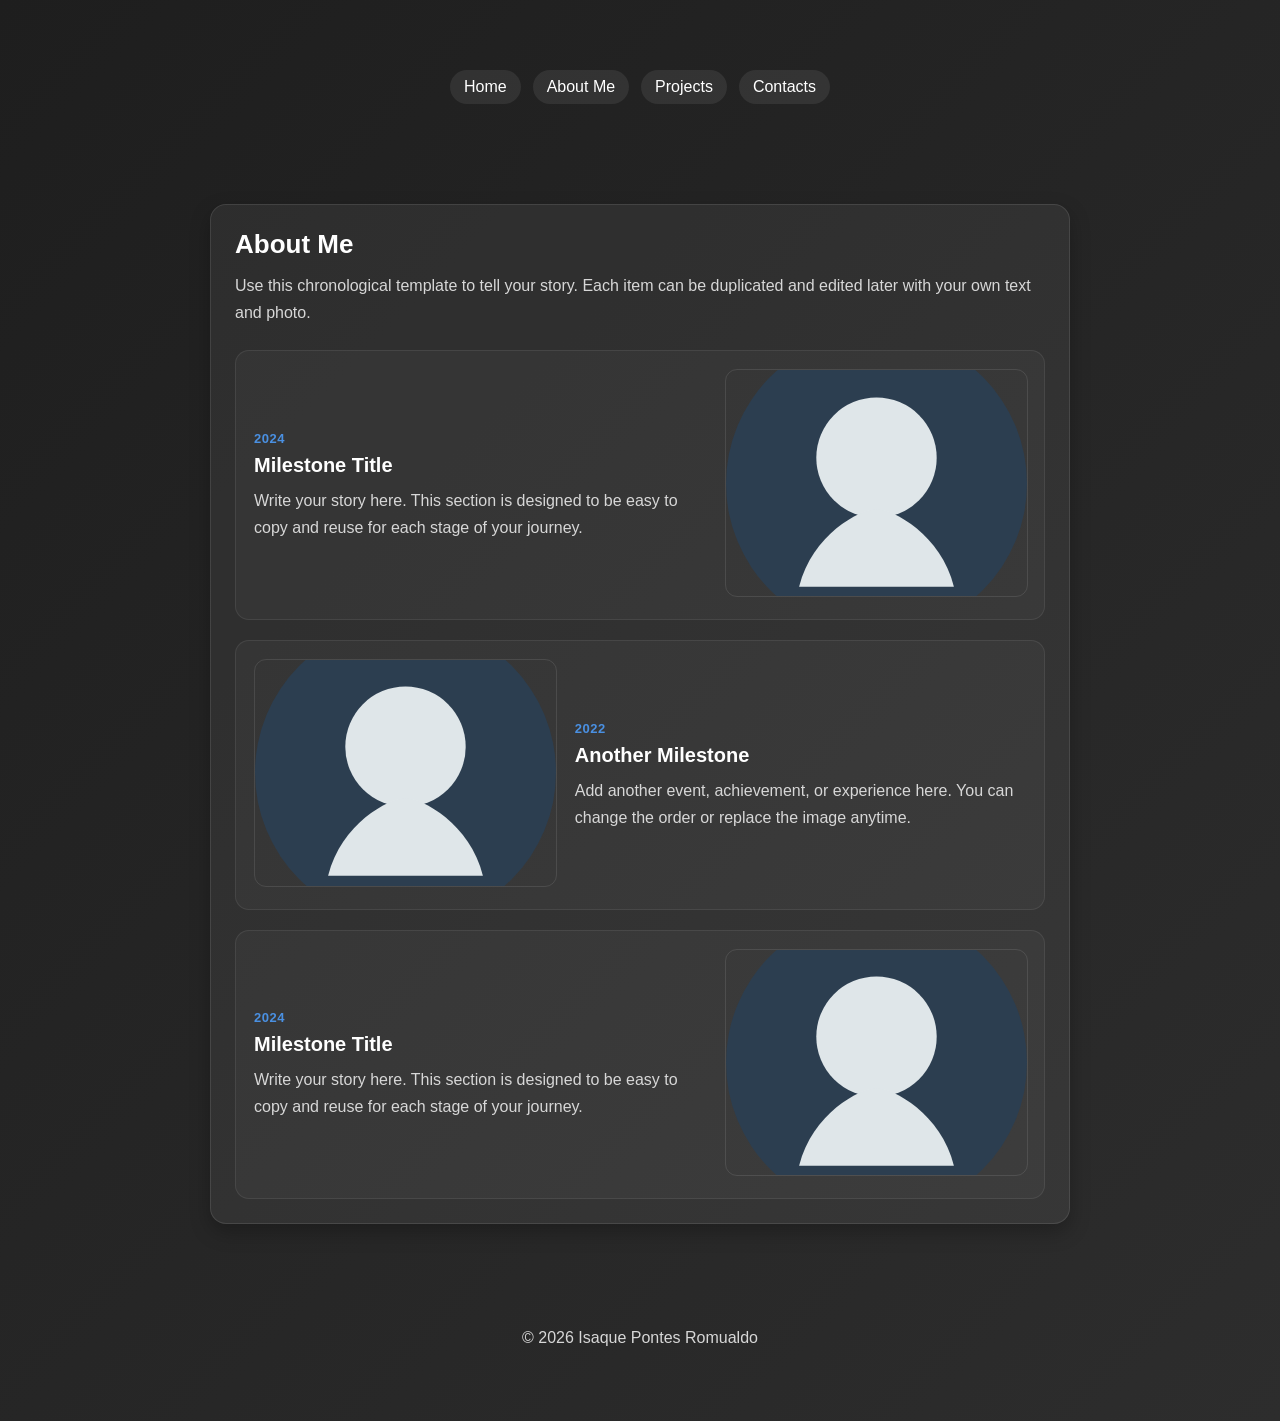
==== about.html @ 17d04c7f "update" ====
<!DOCTYPE html>
<html lang="pt-BR">

<head>
    <meta charset="UTF-8">
    <meta name="viewport" content="width=device-width, initial-scale=1.0">
    <title>About Me | Isaque Pontes Romualdo</title>
    <link rel="stylesheet" href="styles.css">
</head>

<body>
    <div id="header"></div>

    <main class="page-main page-main--about"></main>

    <div id="footer"></div>

    <script src="scripts/main.js"></script>
</body>

</html>
---- styles.css ----
body {
    margin: 0;
    padding: 0;
    font-family: 'Segoe UI', Tahoma, Geneva, Verdana, sans-serif;
    background: linear-gradient(135deg, #1e1e1e 0%, #2d2d2d 100%);
    color: #ffffff;
    display: flex;
    flex-direction: column;
    min-height: 100vh;
}

img {
    max-width: 100%;
}

.container {
    width: 100%;
    max-width: 600px;
    margin: 0 auto;
    padding: 50px 20px;
    text-align: center;
    box-sizing: border-box;
}

.page-main {
    flex: 1;
    display: flex;
    align-items: center;
    justify-content: center;
}

.page-main--about {
    align-items: flex-start;
}

.about-container,
.projects-container {
    max-width: 900px;
    text-align: left;
}

.page-main--projects {
    align-items: flex-start;
}

.page-header {
    padding-top: 20px;
}

.nav-menu {
    display: flex;
    justify-content: center;
    gap: 12px;
    flex-wrap: wrap;
}

.nav-link {
    color: #ffffff;
    text-decoration: none;
    padding: 8px 14px;
    border-radius: 999px;
    background: rgba(255, 255, 255, 0.08);
    transition: background 0.3s ease;
}

.nav-link:hover {
    background: #4a90e2;
}

.photo-frame {
    width: 140px;
    height: 140px;
    border-radius: 50%;
    background: linear-gradient(135deg, #2c3e50 0%, #4a90e2 100%);
    margin: 0 auto 20px;
    display: flex;
    align-items: center;
    justify-content: center;
    font-size: 56px;
    border: 3px solid #4a90e2;
    box-shadow: 0 4px 15px rgba(0, 0, 0, 0.3);
    overflow: hidden;
}

.photo-frame img {
    width: 100%;
    height: 100%;
    object-fit: cover;
}

.card {
    background: rgba(255, 255, 255, 0.06);
    border: 1px solid rgba(255, 255, 255, 0.1);
    border-radius: 16px;
    padding: 24px;
    box-shadow: 0 8px 20px rgba(0, 0, 0, 0.25);
}

h1 {
    margin: 0 0 12px 0;
    font-size: 26px;
    font-weight: 600;
}

h2 {
    margin: 0 0 10px 0;
    font-size: 20px;
    color: #ffffff;
}

p {
    margin: 0;
    line-height: 1.7;
    color: #d7d7d7;
}

.home-intro,
.about-intro {
    margin: 0 0 20px 0;
    color: #d7d7d7;
}

.timeline {
    display: flex;
    flex-direction: column;
    gap: 20px;
    margin-top: 24px;
}

.timeline-item {
    display: grid;
    grid-template-columns: 1.2fr 0.8fr;
    gap: 20px;
    align-items: center;
    padding: 18px;
    background: rgba(255, 255, 255, 0.03);
    border: 1px solid rgba(255, 255, 255, 0.08);
    border-radius: 14px;
}

.timeline-item--reverse {
    grid-template-columns: 0.8fr 1.2fr;
}

.timeline-item--reverse .timeline-text {
    order: 2;
}

.timeline-item--reverse .timeline-media {
    order: 1;
}

.timeline-year {
    display: inline-block;
    margin-bottom: 8px;
    color: #4a90e2;
    font-weight: 700;
    letter-spacing: 0.04em;
    text-transform: uppercase;
    font-size: 13px;
}

.timeline-media img {
    width: 100%;
    border-radius: 12px;
    border: 1px solid rgba(255, 255, 255, 0.1);
    object-fit: cover;
    aspect-ratio: 4 / 3;
}

.button-group,
.links {
    display: flex;
    flex-direction: column;
    gap: 15px;
}

.link-btn,
.btn-link {
    display: block;
    background-color: rgba(255, 255, 255, 0.05);
    color: #ffffff;
    text-decoration: none;
    padding: 16px 20px;
    border-radius: 10px;
    font-size: 16px;
    font-weight: 500;
    transition: all 0.3s ease;
    border: 1px solid rgba(255, 255, 255, 0.1);
    backdrop-filter: blur(5px);
}

.link-btn:hover,
.btn-link:hover {
    background-color: #4a90e2;
    transform: translateY(-3px);
    border-color: #4a90e2;
    box-shadow: 0 5px 15px rgba(74, 144, 226, 0.4);
}

.project-card {
    display: grid;
    grid-template-columns: 1fr 1fr;
    gap: 24px;
    align-items: center;
    margin-top: 24px;
    padding: 18px;
    background: rgba(255, 255, 255, 0.03);
    border: 1px solid rgba(255, 255, 255, 0.08);
    border-radius: 16px;
}

.project-carousel {
    position: relative;
    background: rgba(0, 0, 0, 0.15);
    border-radius: 12px;
    padding: 10px;
}

.carousel-track img {
    width: 100%;
    aspect-ratio: 4 / 3;
    object-fit: cover;
    border-radius: 10px;
    display: none;
}

.carousel-track img:first-child {
    display: block;
}

.carousel-btn {
    position: absolute;
    top: 50%;
    transform: translateY(-50%);
    border: none;
    background: rgba(0, 0, 0, 0.55);
    color: white;
    width: 36px;
    height: 36px;
    border-radius: 50%;
    cursor: pointer;
    z-index: 1;
}

.carousel-btn--prev {
    left: 12px;
}

.carousel-btn--next {
    right: 12px;
}

.project-content {
    display: flex;
    flex-direction: column;
    gap: 10px;
}

.page-footer {
    padding-bottom: 20px;
}
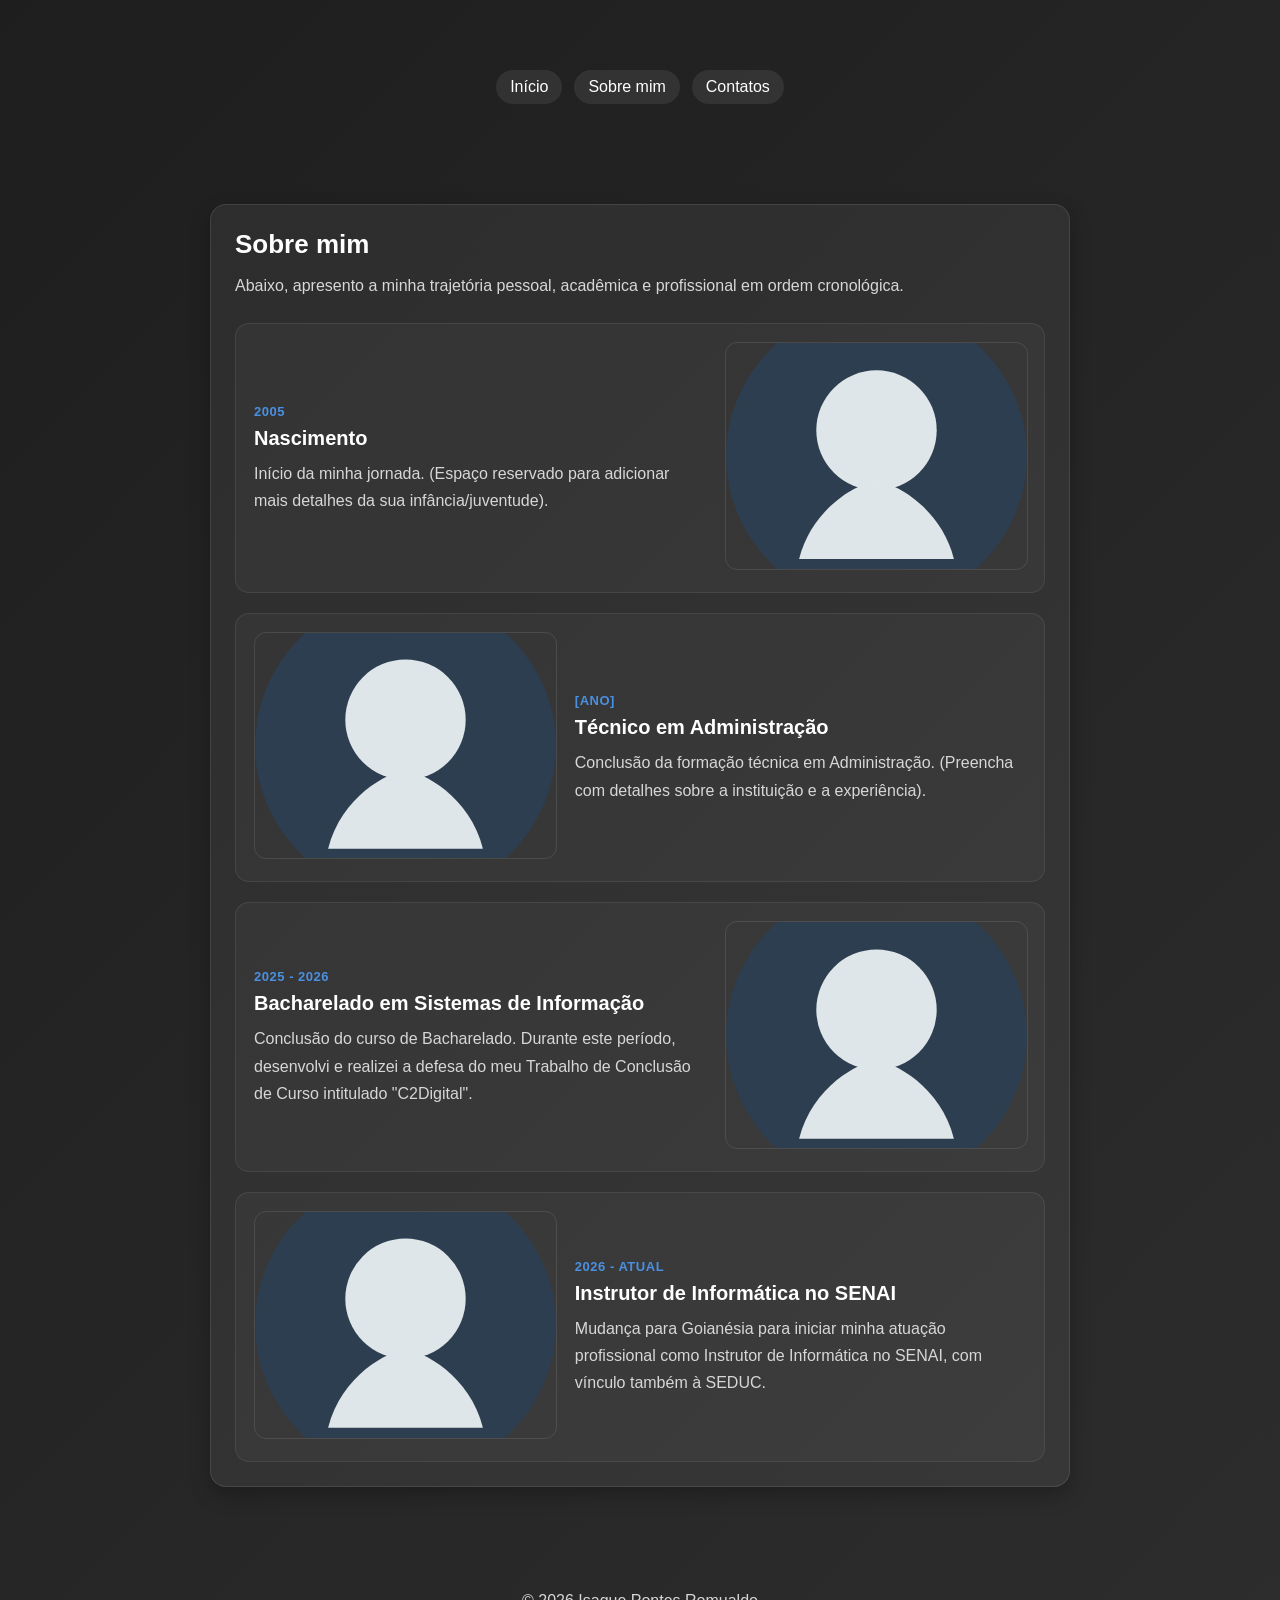
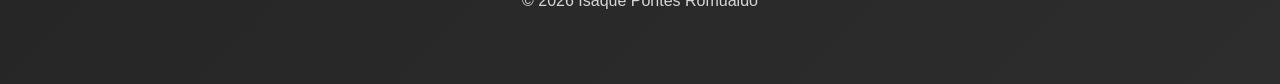
==== commit a63ee8ee: "update" ====
--- a/about.html
+++ b/about.html
@@ -4,7 +4,7 @@
 <head>
     <meta charset="UTF-8">
     <meta name="viewport" content="width=device-width, initial-scale=1.0">
-    <title>About Me | Isaque Pontes Romualdo</title>
+    <title>Sobre mim | Isaque Pontes Romualdo</title>
     <link rel="stylesheet" href="styles.css">
 </head>
 
